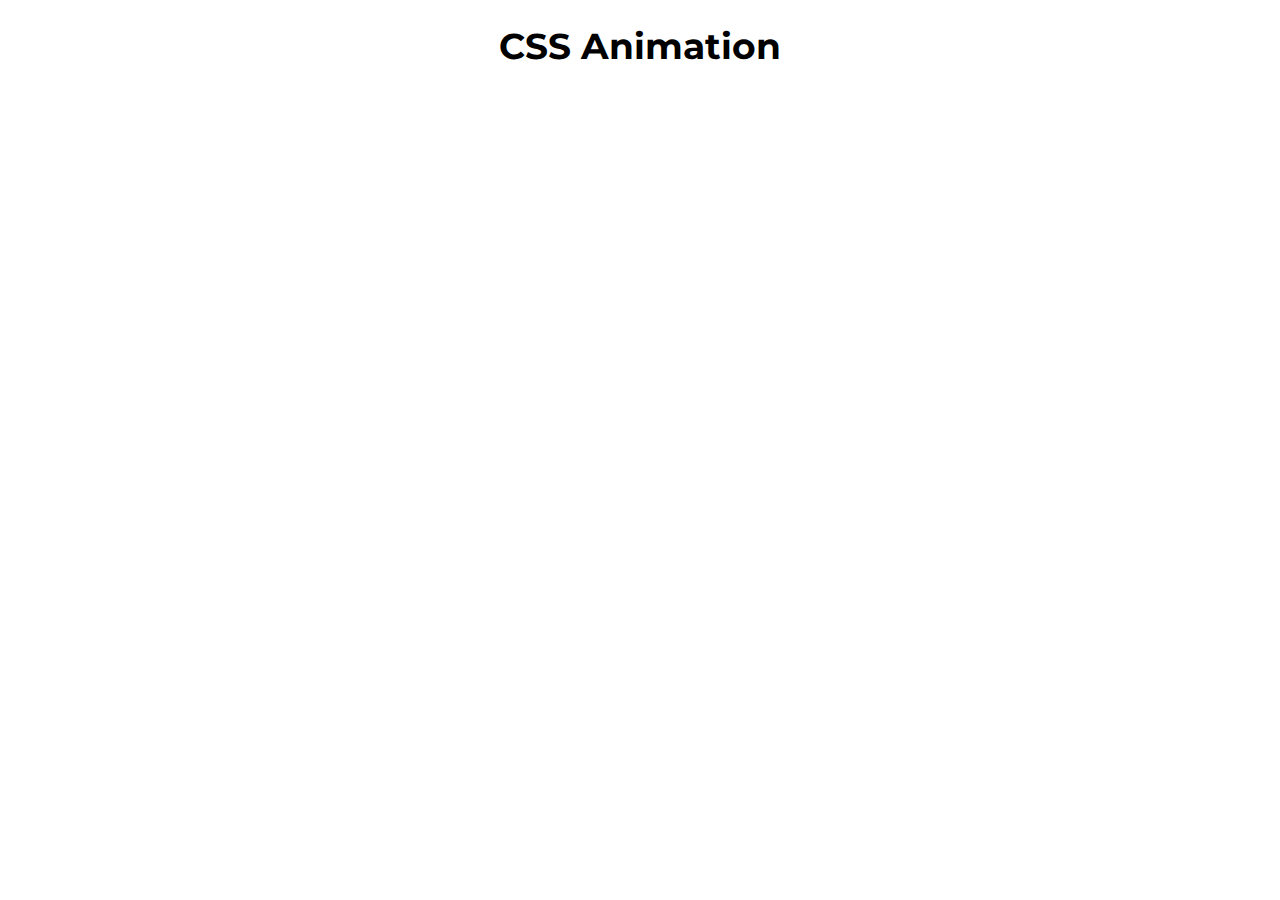
==== animation/index.html @ 91167716 "start" ====
<!doctype html>
<html lang="en">
<head>
    <meta charset="UTF-8">
    <base href="../">
    <meta name="viewport"
          content="width=device-width, user-scalable=no, initial-scale=1.0, maximum-scale=1.0, minimum-scale=1.0">
    <meta http-equiv="X-UA-Compatible" content="ie=edge">
    <link rel="stylesheet" href="css/index.css">
    <link rel="stylesheet" href="css/animation.css">
    <link rel="preconnect" href="https://fonts.gstatic.com">
    <link href="https://fonts.googleapis.com/css2?family=Montserrat:ital,wght@0,600;0,800;1,400&display=swap" rel="stylesheet">
    <title>CSS Animation</title>
</head>
<body>
<h1 class="title">CSS Animation</h1>

</body>
</html>
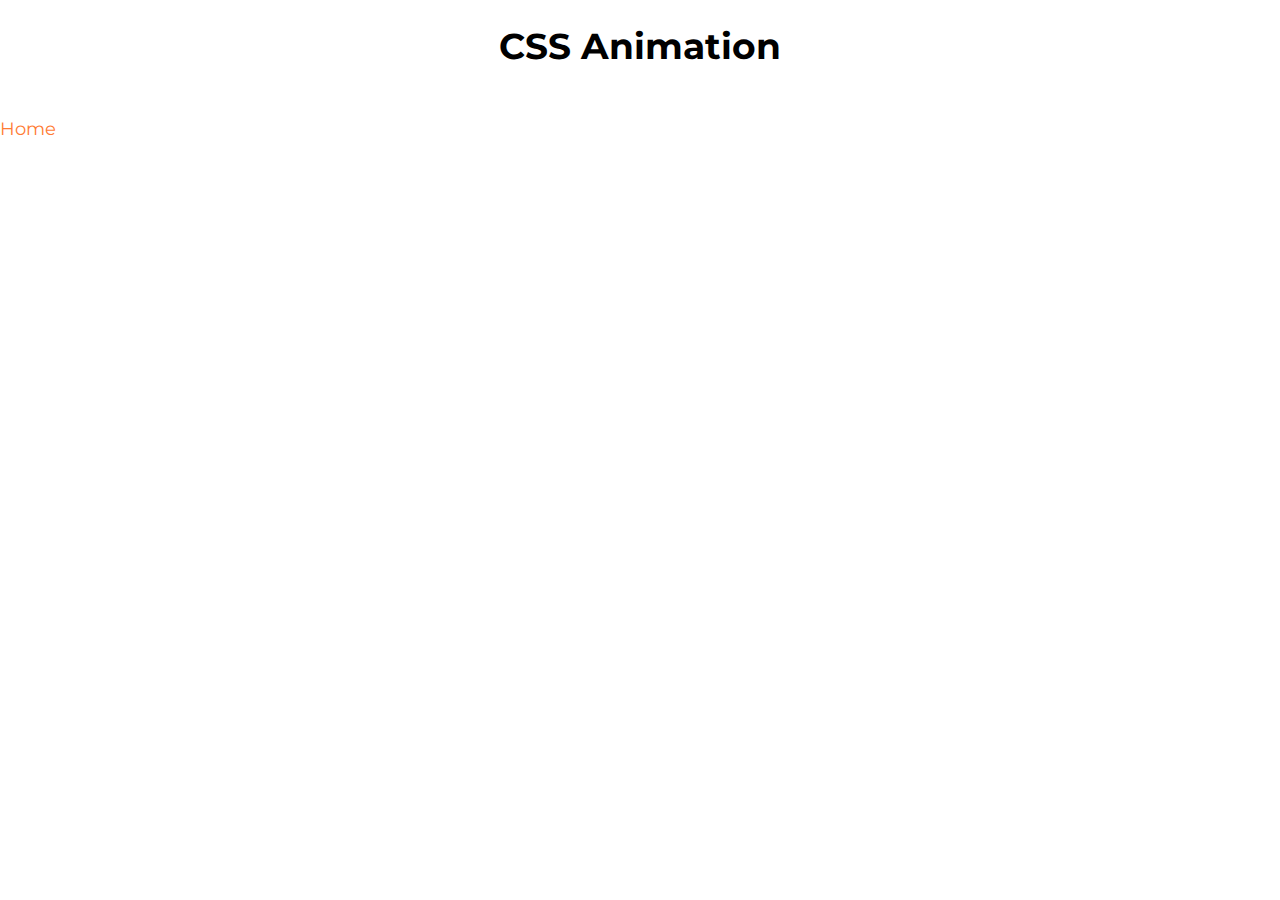
==== commit 40442af9: "Add transition examples" ====
--- a/animation/index.html
+++ b/animation/index.html
@@ -9,11 +9,15 @@
     <link rel="stylesheet" href="css/index.css">
     <link rel="stylesheet" href="css/animation.css">
     <link rel="preconnect" href="https://fonts.gstatic.com">
-    <link href="https://fonts.googleapis.com/css2?family=Montserrat:ital,wght@0,600;0,800;1,400&display=swap" rel="stylesheet">
+    <link href="https://fonts.googleapis.com/css2?family=Montserrat:ital,wght@0,600;0,800;1,400&display=swap"
+          rel="stylesheet">
     <title>CSS Animation</title>
 </head>
 <body>
 <h1 class="title">CSS Animation</h1>
+<div>
+    <a href="./">Home</a>
+</div>
 
 </body>
 </html>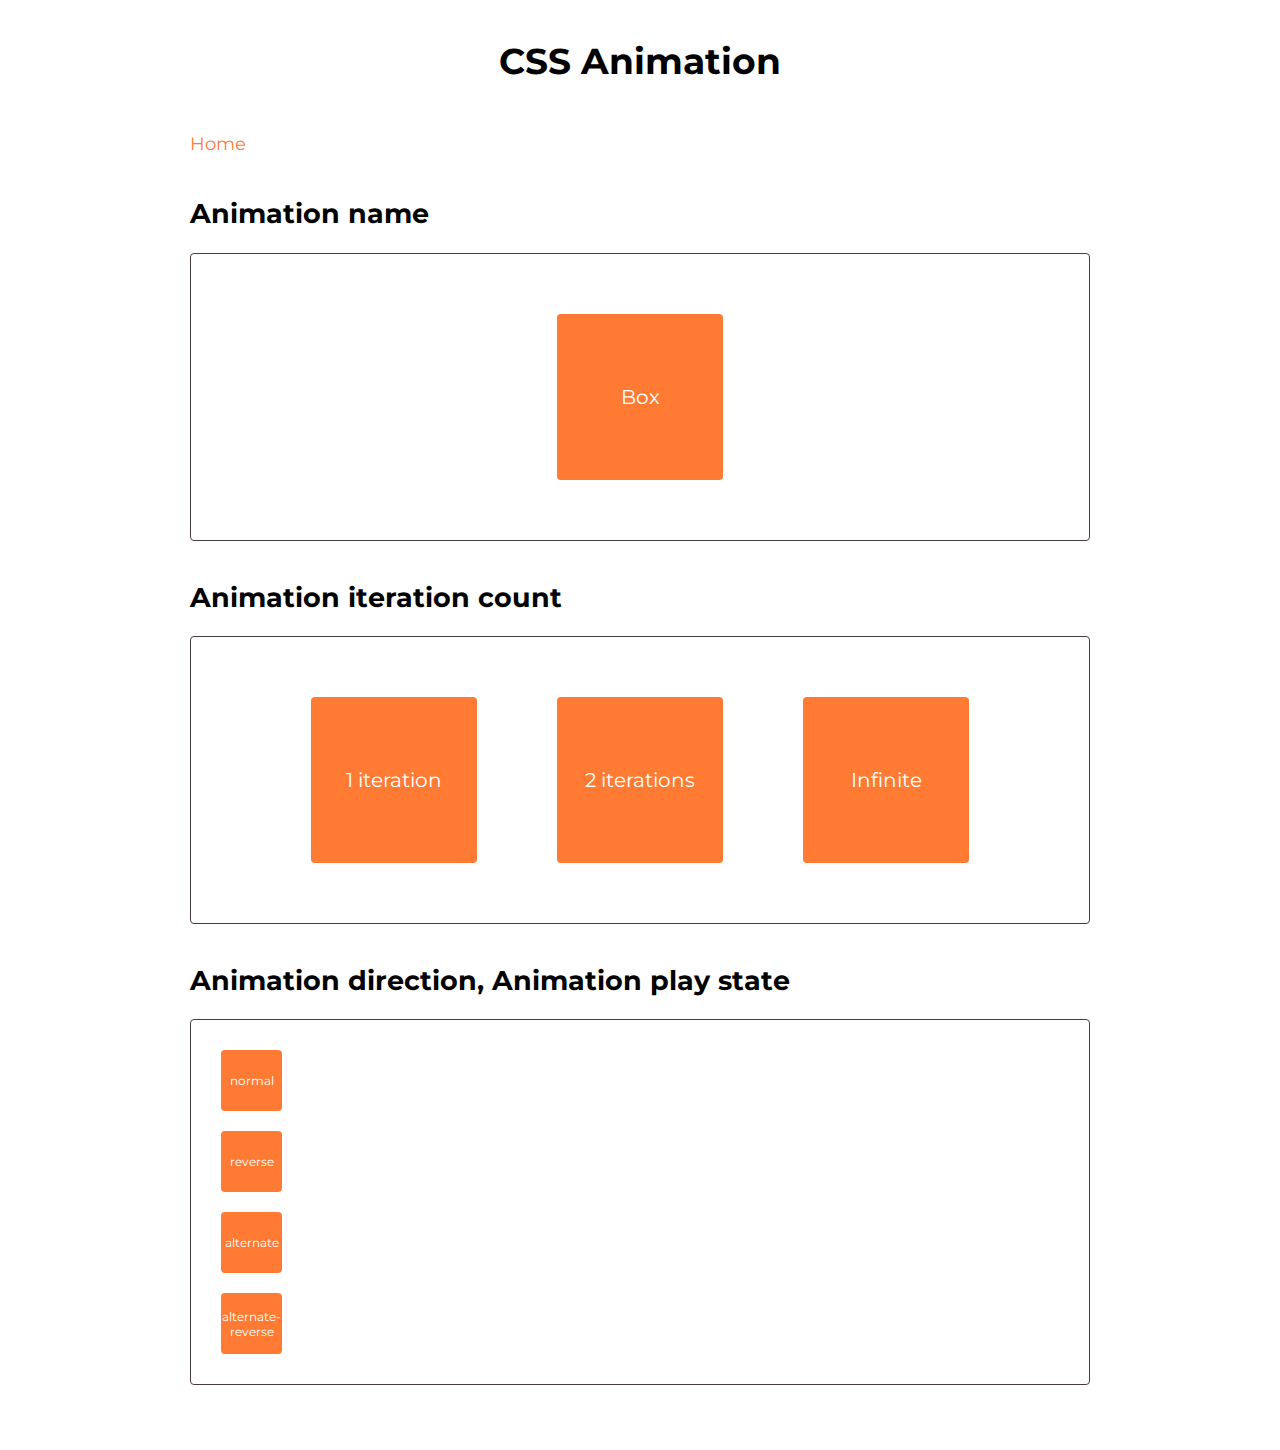
==== commit 2506d26a: "Add animation examples" ====
--- a/animation/index.html
+++ b/animation/index.html
@@ -14,9 +14,45 @@
     <title>CSS Animation</title>
 </head>
 <body>
-<h1 class="title">CSS Animation</h1>
-<div>
-    <a href="./">Home</a>
+<div class="container">
+    <h1 class="title">CSS Animation</h1>
+    <div>
+        <a href="./">Home</a>
+    </div>
+
+    <h2>Animation name</h2>
+    <div class="panel text-center">
+        <div class="row flex j-c-center">
+            <div class="box heart-beat">Box</div>
+        </div>
+    </div>
+
+    <h2>Animation iteration count</h2>
+    <div class="panel">
+        <div class="row flex j-c-center ">
+            <div class="box heart-beat">1 iteration</div>
+            <div class="box heart-beat count-2">2 iterations</div>
+            <div class="box heart-beat infinite">Infinite</div>
+        </div>
+    </div>
+
+    <h2>Animation direction, Animation play state</h2>
+    <div class="panel animation-cont">
+        <div class="row">
+            <div class="box box-sm move-animation infinite">normal</div>
+        </div>
+        <div class="row">
+            <div class="box box-sm move-animation infinite direction-reverse">reverse</div>
+        </div>
+        <div class="row">
+            <div class="box box-sm move-animation infinite direction-alternate">alternate</div>
+        </div>
+        <div class="row">
+            <div class="box box-sm move-animation infinite direction-alternate-reverse">alternate-reverse</div>
+        </div>
+    </div>
+
+
 </div>
 
 </body>
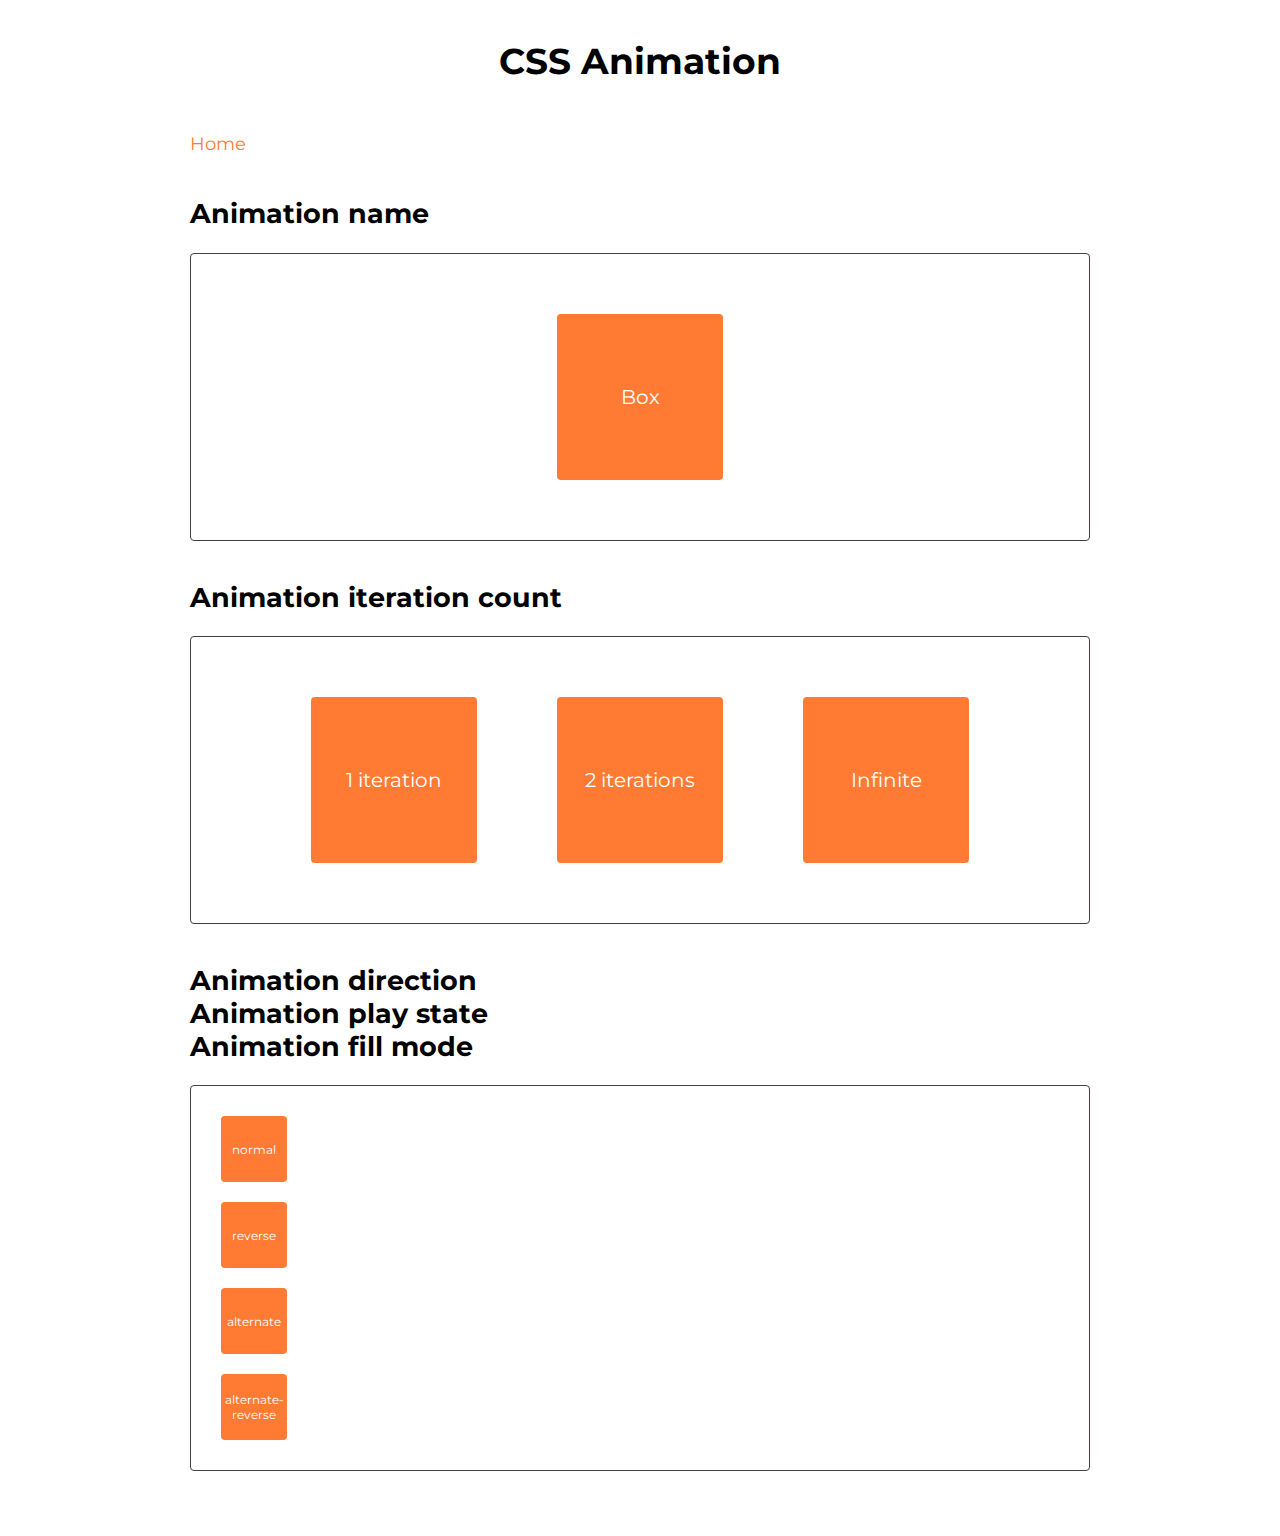
==== commit fab4d385: "Add animation examples" ====
--- a/animation/index.html
+++ b/animation/index.html
@@ -36,7 +36,11 @@
         </div>
     </div>
 
-    <h2>Animation direction, Animation play state</h2>
+    <h2>Animation direction
+        <br>
+        Animation play state
+        <br>
+        Animation fill mode</h2>
     <div class="panel animation-cont">
         <div class="row">
             <div class="box box-sm move-animation infinite">normal</div>
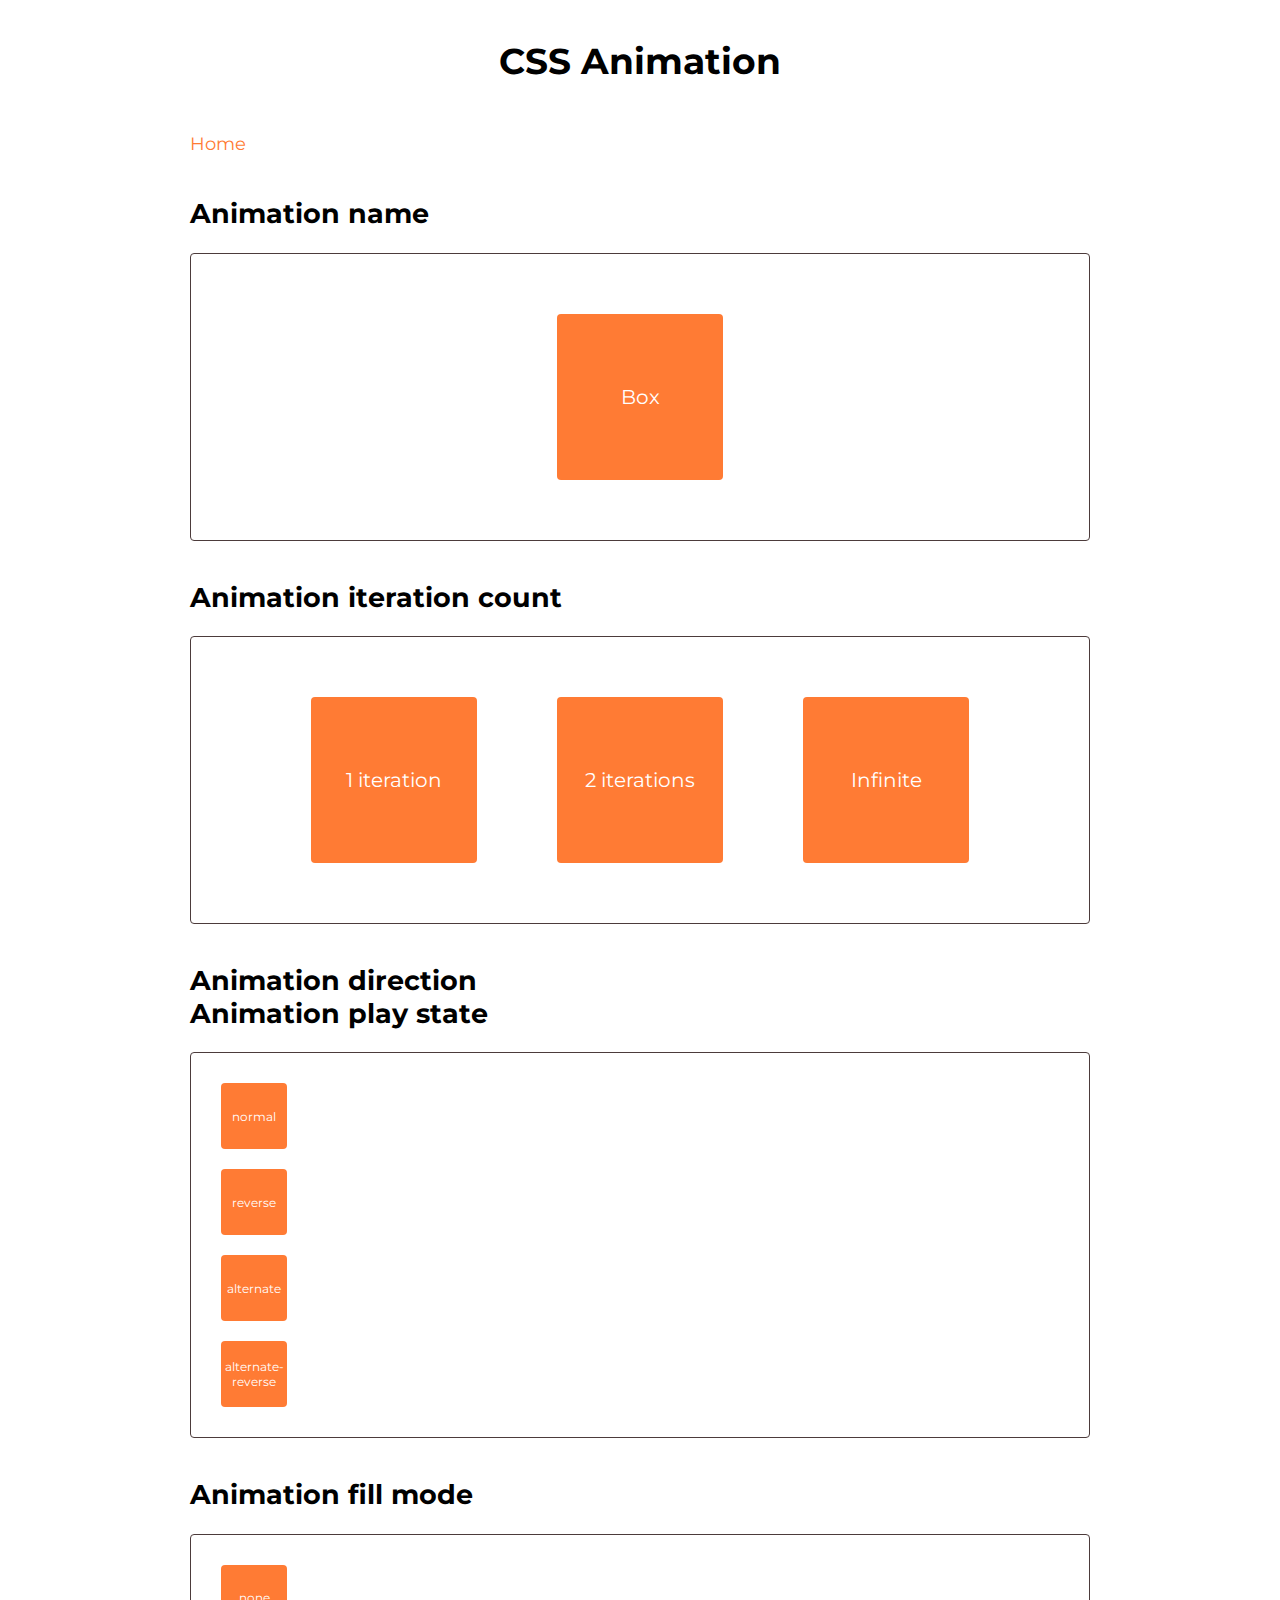
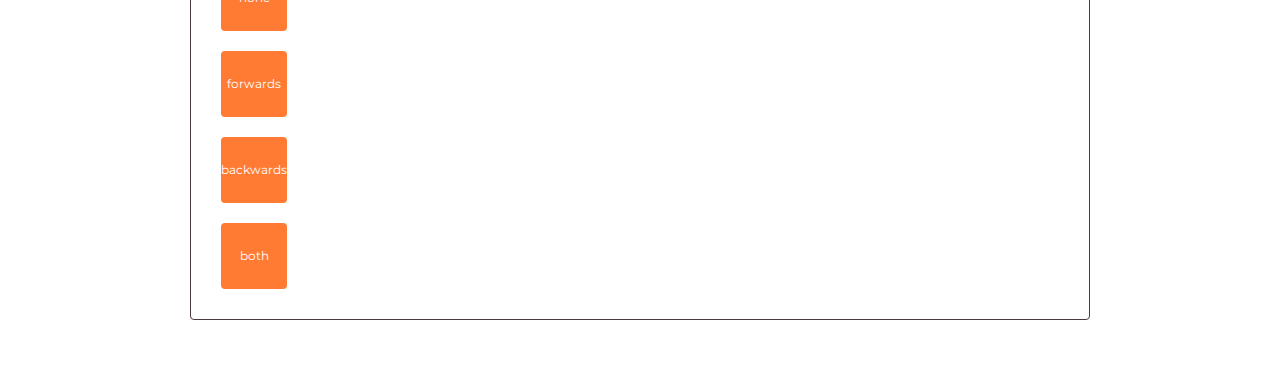
==== commit 169cb4da: "Add animation examples" ====
--- a/animation/index.html
+++ b/animation/index.html
@@ -38,9 +38,7 @@
 
     <h2>Animation direction
         <br>
-        Animation play state
-        <br>
-        Animation fill mode</h2>
+        Animation play state</h2>
     <div class="panel animation-cont">
         <div class="row">
             <div class="box box-sm move-animation infinite">normal</div>
@@ -57,6 +55,23 @@
     </div>
 
 
+    <h2>Animation fill mode</h2>
+    <div class="panel animation-cont">
+        <div class="row">
+            <div class="box box-sm move-animation fill-mode-none">none</div>
+        </div>
+        <div class="row">
+            <div class="box box-sm move-animation fill-mode-forwards">forwards</div>
+        </div>
+        <div class="row">
+            <div class="box box-sm move-animation fill-mode-backwards">backwards</div>
+        </div>
+        <div class="row">
+            <div class="box box-sm move-animation fill-mode-both">both</div>
+        </div>
+    </div>
+
+
 </div>
 
 </body>
